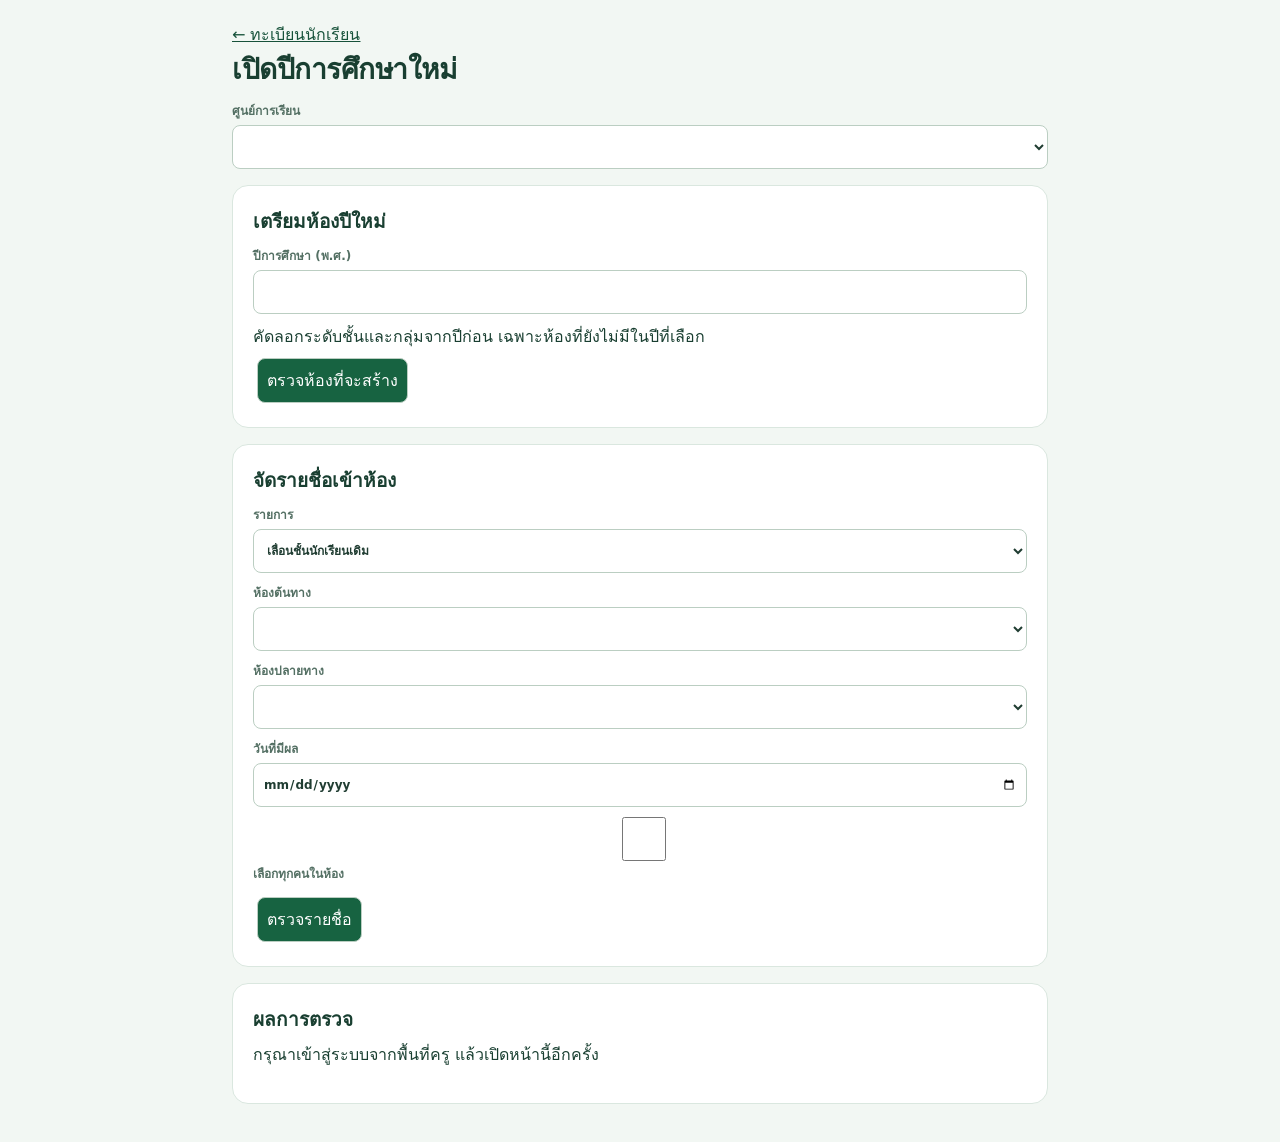
==== academic-year.html @ 92c997c7 "Add files via upload" ====
<!doctype html><html lang="th"><meta charset="utf-8"><meta name="viewport" content="width=device-width,initial-scale=1"><title>เปิดปีการศึกษาใหม่ · PAT Smart Check</title>
<link rel="stylesheet" href="students.css"><style>*{box-sizing:border-box}body{background:#f2f7f3;color:#193f31;font:16px system-ui;margin:0}main{max-width:860px;margin:auto;padding:22px}section{background:white;border:1px solid #dae7df;border-radius:16px;margin:16px 0;padding:20px}label{display:block;margin:10px 0}input,select,button{font:inherit;max-width:100%;padding:9px;border:1px solid #bbcec2;border-radius:8px}button{cursor:pointer;color:white;background:#176341;margin:4px}button:disabled{opacity:.5}#roster{max-height:320px;overflow:auto}#message{white-space:pre-line}li{margin:6px 0}a{color:#17523a}</style>
<main><a href="students.html">← ทะเบียนนักเรียน</a><h1>เปิดปีการศึกษาใหม่</h1>
<label>ศูนย์การเรียน <select id="center"></select></label>
<section><h2>เตรียมห้องปีใหม่</h2><label>ปีการศึกษา (พ.ศ.) <input id="year" type="number"></label>
<p>คัดลอกระดับชั้นและกลุ่มจากปีก่อน เฉพาะห้องที่ยังไม่มีในปีที่เลือก</p><button id="rooms">ตรวจห้องที่จะสร้าง</button></section>
<section><h2>จัดรายชื่อเข้าห้อง</h2><label>รายการ <select id="mode"><option value="promote">เลื่อนชั้นนักเรียนเดิม</option><option value="new">นำเข้านักเรียนใหม่จาก Excel</option></select></label>
<label id="fromLabel">ห้องต้นทาง <select id="source"></select></label><label>ห้องปลายทาง <select id="target"></select></label>
<label>วันที่มีผล <input id="day" type="date"></label><p id="dayHelp"></p>
<div id="selection"><label><input id="all" type="checkbox"> เลือกทุกคนในห้อง</label><div id="roster"></div></div>
<div id="upload" hidden><button id="download">ดาวน์โหลดเทมเพลต Excel</button><label>ไฟล์รายชื่อ .xlsx <input id="file" type="file" accept=".xlsx"></label></div>
<button id="preview">ตรวจรายชื่อ</button></section>
<section><h2>ผลการตรวจ</h2><p id="message" role="status">กำลังโหลดข้อมูล</p><ol id="result"></ol><button id="save" hidden>ยืนยันบันทึก</button><button id="discard" hidden>ปิดรายการเมื่อได้ตรวจผลแล้ว</button></section></main>
<script src="config.js"></script><script src="report-excel.js"></script><script src="excel-import.js?v=year1"></script><script src="academic-year.js"></script></html>
---- students.css ----
*{box-sizing:border-box}body{margin:0;background:#f3f7f4;color:#203d32;font:14px/1.6 system-ui,-apple-system,'Segoe UI',sans-serif}button,input,select{font:inherit}button{cursor:pointer}header{background:#fff;border-bottom:1px solid #dce8df;padding:18px max(20px,calc((100vw - 1120px)/2));display:flex;justify-content:space-between;align-items:center;gap:16px}.brand{display:flex;gap:12px;align-items:center;font-weight:750}.brand img{width:42px;height:42px;border-radius:11px}.brand small{display:block;color:#77877e;font-weight:400}main{max-width:1160px;margin:auto;padding:24px 20px 48px}.demo{background:#fff4dc;color:#80601e;padding:10px 14px;border-radius:10px;font-size:12px;margin-bottom:22px}h1{font-size:28px;letter-spacing:-.5px;margin:0}h2{font-size:19px;margin:0 0 8px}p{margin:5px 0}.muted{color:#76877e;font-size:12px}.top,.row{display:flex;align-items:center;justify-content:space-between;gap:12px;flex-wrap:wrap}.btn{border:1px solid #d6e4dc;border-radius:10px;background:#fff;color:#276147;padding:10px 15px;min-height:44px;font-weight:650}.primary{background:#087853;border-color:#087853;color:#fff}.ghost{border:0;background:transparent;color:#327158}.nav{display:flex;gap:8px;margin:22px 0}.nav span{padding:9px 14px;border-radius:9px;background:#e5f1e9;color:#1d6342;font-weight:700}.nav .later{background:transparent;color:#7c8981;font-weight:400}.stats{display:grid;grid-template-columns:repeat(4,1fr);gap:12px;margin-bottom:20px}.stat{padding:18px;background:#fff;border:1px solid #e0e9e3;border-radius:15px}.stat b{font-size:28px;display:block;color:#116c4c;line-height:1.3}.stat span{color:#6e8075;font-size:12px}.card{border:1px solid #dce7df;background:#fff;border-radius:18px;overflow:hidden}.filters{display:grid;grid-template-columns:1fr 1fr 1fr 1.6fr;gap:12px;padding:18px;border-bottom:1px solid #edf1ee}label{display:block;font-size:12px;font-weight:600;color:#547064}input,select{display:block;width:100%;min-width:0;border:1px solid #d6e1d9;border-radius:9px;padding:10px;background:#fff;color:#203d32;margin-top:5px;min-height:44px}.list-head{padding:14px 18px;display:flex;justify-content:space-between;align-items:center;background:#fafcfb}.table{overflow:auto}table{width:100%;border-collapse:collapse;text-align:left}th{font-size:12px;color:#70847a;background:#f7faf8;padding:12px 18px;font-weight:500}td{padding:17px 18px;border-bottom:1px solid #edf1ee;vertical-align:middle}tbody tr:last-child td{border-bottom:0}.person{display:flex;align-items:center;gap:11px}.avatar{background:#eaf3ed;color:#478264;width:38px;height:38px;border-radius:12px;display:grid;place-items:center;flex:0 0 38px}.avatar svg{width:21px;height:21px}.name{font-weight:650;white-space:nowrap}.badge{display:inline-block;border-radius:20px;padding:4px 9px;font-size:11px;white-space:nowrap}.ACTIVE{background:#e7f4eb;color:#267145}.COMPLETED{background:#e9f0fa;color:#3b638c}.WITHDRAWN{background:#faeeeb;color:#a15544}.TRANSFERRED{background:#f1edf8;color:#79569c}.store-empty{color:#ab7425}.line{font-size:11px;color:#3f8660}.end{padding:12px 18px;display:flex;justify-content:space-between;gap:12px;color:#7d8a82;font-size:12px}.flow-note{padding:15px 18px;border:1px dashed #d1ded5;border-radius:14px;margin-top:18px;color:#637c6d;font-size:12px}dialog{border:0;border-radius:20px;padding:24px;width:min(560px,calc(100vw - 28px));max-height:90dvh;overflow:auto;color:#203d32}dialog::backdrop{background:#123b2b66;backdrop-filter:blur(3px)}.close{width:38px;height:38px;border:0;border-radius:10px;color:#28694e;background:#eef5f0;font-size:22px}.grid{display:grid;grid-template-columns:1fr 1fr;gap:14px;margin:18px 0}.span2{grid-column:1/-1}.note{background:#f0f6f2;border-radius:12px;padding:12px;font-size:12px;color:#537363;margin:14px 0}.warn{background:#fff5e5;color:#8b6328}.footer{display:flex;justify-content:flex-end;gap:8px;margin-top:20px}.tabs{display:flex;gap:8px;margin:18px 0}.tabs button{flex:1}.error{color:#b13d30;font-size:12px}details{border:1px solid #e0e9e3;border-radius:12px;margin-top:12px;padding:12px}summary{cursor:pointer;font-size:13px;font-weight:650}.history{font-size:12px;border-top:1px solid #e8eee9;padding:10px 0;margin-top:10px}.toast{position:fixed;bottom:22px;left:50%;transform:translateX(-50%);background:#203d32;color:white;border-radius:12px;padding:12px 20px;max-width:92vw;width:max-content;z-index:10;font-size:13px}[hidden]{display:none!important}@media(max-width:700px){header{padding:14px 16px}.desktop{display:none}main{padding:18px 12px}.stats{grid-template-columns:1fr 1fr;gap:8px}.stat{padding:14px}.filters{grid-template-columns:1fr 1fr;padding:14px;gap:10px}.search{grid-column:1/-1}.top{align-items:flex-start}h1{font-size:25px}thead{display:none}table,tbody,tr,td{display:block}tr{padding:14px;border-bottom:1px solid #e5ede7;display:grid;grid-template-columns:1fr auto;gap:9px}td{padding:0;border:0}td:first-child{grid-column:1/-1}td:nth-child(3){grid-column:1/-1}td:last-child{grid-column:2;grid-row:2/4;align-self:center}td:nth-child(4){grid-column:1}.name{white-space:normal}.grid{grid-template-columns:1fr}.span2{grid-column:auto}.nav{font-size:12px}.end{flex-wrap:wrap}input,select{font-size:16px}dialog{padding:18px}.footer .btn{flex:1}}
.tabs{flex-wrap:wrap}.tabs button{font-size:12px;padding:8px;min-width:110px}.hour-totals{display:grid;grid-template-columns:repeat(3,minmax(0,1fr));gap:8px;margin:16px 0}.hour-totals>div{background:#eef5f0;border-radius:12px;padding:12px}.hour-totals b{display:block;font-size:24px;color:#12714c}.hour-totals small{font-size:11px}.hour-entry{border:1px solid #dce7df;padding:14px;border-radius:12px;margin:12px 0}.hour-entry p{font-size:12px}.hour-entry .btn{width:100%;margin-top:10px}.TRAINING_PAUSED{background:#fff4dc;color:#8b6723}.STUDY_PAUSED{background:#f1edf8;color:#79569c}#hoursPane input{font-size:16px}.scheduled{font-size:11px;color:#986515;margin-top:4px}@media(max-width:700px){.hour-totals>div{padding:9px}.hour-totals b{font-size:20px}}

.registry-hint{padding:12px;background:#f0f6f2;border-radius:12px;font-size:12px}.error{overflow-wrap:anywhere}.end button:disabled{opacity:.45}.tabs{display:none}button:disabled{cursor:wait;opacity:.55}.footer{position:sticky;bottom:-24px;background:#fff;padding:12px 0}
.student-actions{min-width:150px}.student-actions .btn{display:block;width:100%;margin:5px 0}.status-confirm{display:flex;align-items:flex-start;gap:10px;margin-top:16px}.status-confirm input{width:20px;min-height:20px;flex:0 0 20px;margin-top:2px}textarea{font:inherit;display:block;width:100%;min-width:0;border:1px solid #d6e1d9;border-radius:9px;padding:12px;margin-top:6px;resize:vertical}#statusEditor label{margin-top:14px}#statusHistory{overflow-wrap:anywhere}#statusImpact p{margin:8px 0}@media(max-width:700px){.student-actions{grid-column:1/-1!important;grid-row:auto!important;display:flex;gap:8px}.student-actions .btn{flex:1}textarea{font-size:16px}}

#storeEditor{width:min(680px,calc(100vw - 28px))}#storeAssignments{max-height:220px;overflow:auto;margin:14px 0}#storePending:empty{display:none}#storeHistory{overflow-wrap:anywhere}.student-actions{flex-wrap:wrap}#storeForm .grid>*{min-width:0}#storeEditor .footer{flex-wrap:wrap}
/* Compact room registry and student management menu. */
.registry-room{border:1px solid #dbe7df;border-radius:16px;margin:12px 0;overflow:hidden;background:white}.registry-room>summary{padding:16px;background:#eef6f1;cursor:pointer;color:#194f3b}.registry-room>summary small{display:block;margin-top:4px;color:#6b7d72}.registry-room-body{padding:0 16px 16px}.registry-student-row,.registry-row-heading{display:grid;grid-template-columns:minmax(180px,1.5fr) minmax(170px,1.5fr) minmax(110px,1fr) 90px;gap:12px;align-items:center;padding:14px 0;border-bottom:1px solid #e7eee9}.registry-row-heading{font-size:12px;color:#6b7d72}.registry-student-row>div{min-width:0;overflow-wrap:anywhere}.registry-student-row small{display:block;color:#77877e;font-size:12px;margin-top:4px}.registry-manage-sections>details{border:1px solid #dbe7df;border-radius:12px;padding:14px;margin:10px 0}.registry-manage-sections summary{font-weight:700;cursor:pointer;color:#185a40}.registry-manage-actions{display:flex;flex-wrap:wrap;gap:10px}.registry-manage-actions .btn{min-height:44px}#studentManager{width:min(560px,calc(100vw - 24px));box-sizing:border-box;max-height:85dvh;overflow:auto}#studentManager h3{margin-bottom:4px}
@media(max-width:700px){.registry-row-heading{display:none}.registry-student-row{grid-template-columns:minmax(0,1fr) auto;gap:10px}.registry-student-row>div:first-child{grid-column:1/-1}.registry-student-row>div:nth-child(2){grid-column:1/-1}.registry-student-row>.btn{min-height:44px}.registry-room-body{padding:0 12px 12px}.registry-manage-actions{flex-direction:column}.registry-manage-actions .btn{width:100%}}
.registry-top-actions{display:flex;gap:10px;align-items:center;flex-wrap:wrap}.registry-top-actions .btn{min-height:44px;white-space:normal}@media(max-width:600px){.registry-top-actions{display:grid;grid-template-columns:repeat(2,minmax(0,1fr));width:100%}.registry-top-actions .btn{height:100%;padding:10px 8px;font-size:14px}.top{flex-wrap:wrap}}
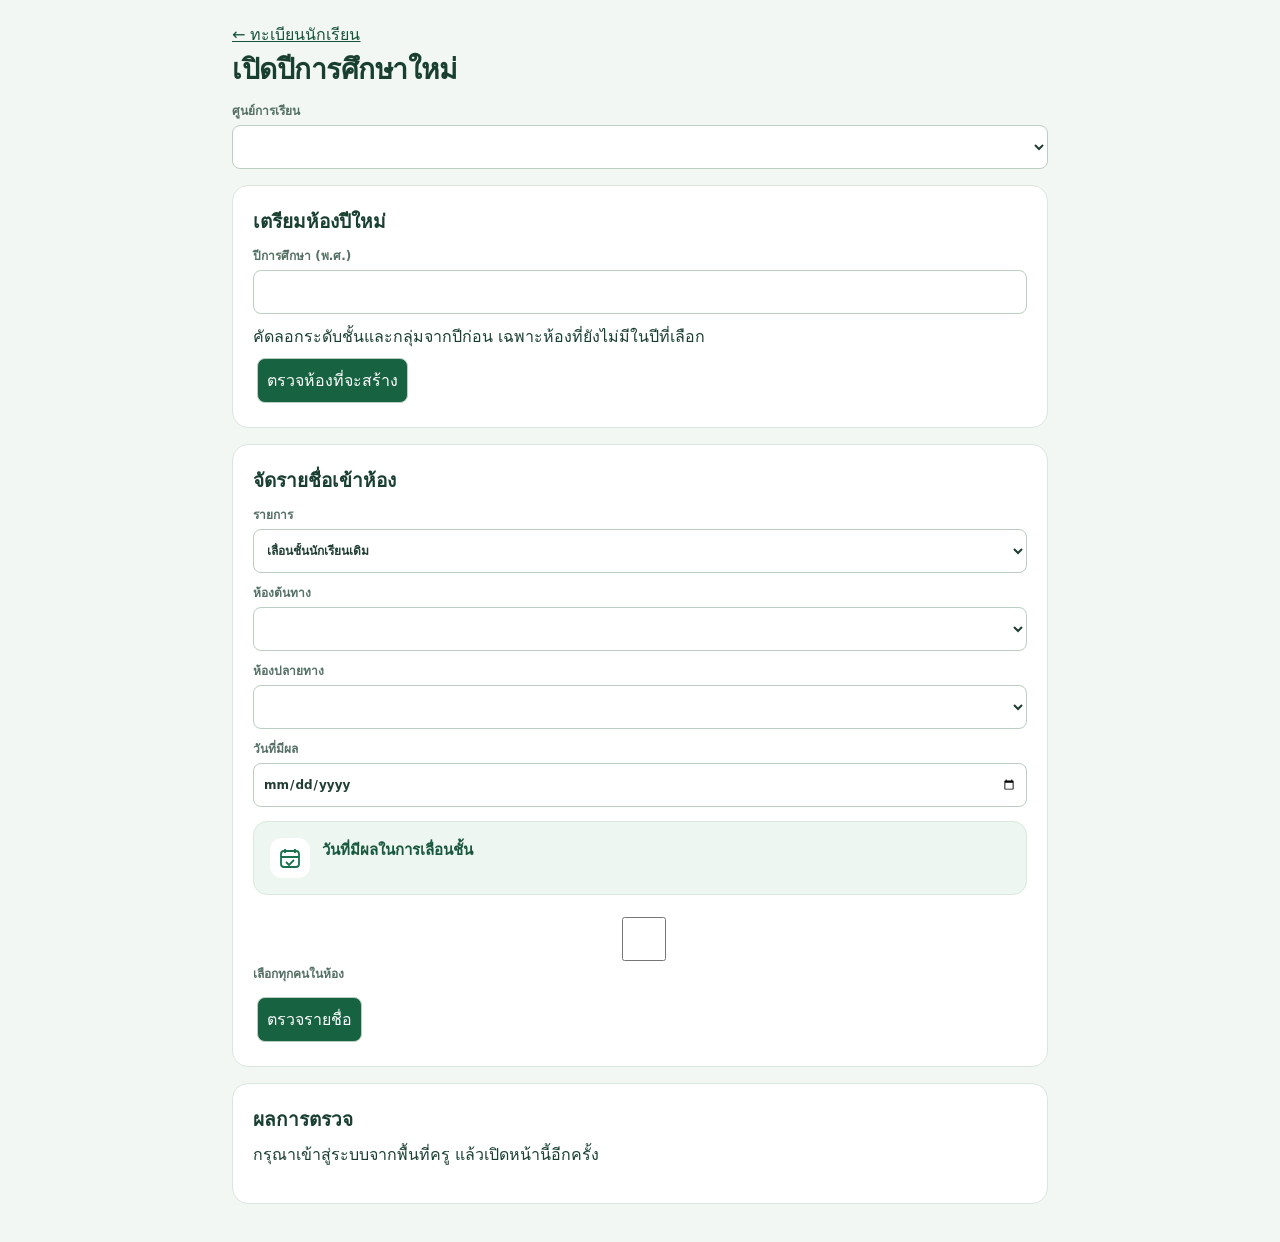
==== commit ded4fc8f: "Add files via upload" ====
--- a/academic-year.html
+++ b/academic-year.html
@@ -1,14 +1,15 @@
 <!doctype html><html lang="th"><meta charset="utf-8"><meta name="viewport" content="width=device-width,initial-scale=1"><title>เปิดปีการศึกษาใหม่ · PAT Smart Check</title>
-<link rel="stylesheet" href="students.css"><style>*{box-sizing:border-box}body{background:#f2f7f3;color:#193f31;font:16px system-ui;margin:0}main{max-width:860px;margin:auto;padding:22px}section{background:white;border:1px solid #dae7df;border-radius:16px;margin:16px 0;padding:20px}label{display:block;margin:10px 0}input,select,button{font:inherit;max-width:100%;padding:9px;border:1px solid #bbcec2;border-radius:8px}button{cursor:pointer;color:white;background:#176341;margin:4px}button:disabled{opacity:.5}#roster{max-height:320px;overflow:auto}#message{white-space:pre-line}li{margin:6px 0}a{color:#17523a}</style>
+<link rel="stylesheet" href="students.css"><style>*{box-sizing:border-box}body{background:#f2f7f3;color:#193f31;font:16px system-ui;margin:0}main{max-width:860px;margin:auto;padding:22px}section{background:white;border:1px solid #dae7df;border-radius:16px;margin:16px 0;padding:20px}label{display:block;margin:10px 0}input,select,button{font:inherit;max-width:100%;padding:9px;border:1px solid #bbcec2;border-radius:8px}button{cursor:pointer;color:white;background:#176341;margin:4px}button:disabled{opacity:.5}#roster{max-height:320px;overflow:auto}#message{white-space:pre-line}li{margin:6px 0}a{color:#17523a}.date-guidance{display:flex;align-items:flex-start;gap:12px;padding:16px;margin:14px 0 22px;background:#edf6f0;border:1px solid #d7e9de;border-radius:14px;line-height:1.7}.date-guidance-icon{display:grid;place-items:center;flex:0 0 40px;width:40px;height:40px;border-radius:12px;background:#fff;color:#19724d}.date-guidance-icon svg{width:24px;height:24px}.date-guidance strong{display:block;color:#18583e;font-size:15px}.date-guidance p{margin:4px 0 0;color:#526b5e;font-size:14px}@media(max-width:480px){main{padding:16px}section{padding:16px}.date-guidance{padding:12px;gap:10px}} </style>
 <main><a href="students.html">← ทะเบียนนักเรียน</a><h1>เปิดปีการศึกษาใหม่</h1>
 <label>ศูนย์การเรียน <select id="center"></select></label>
 <section><h2>เตรียมห้องปีใหม่</h2><label>ปีการศึกษา (พ.ศ.) <input id="year" type="number"></label>
 <p>คัดลอกระดับชั้นและกลุ่มจากปีก่อน เฉพาะห้องที่ยังไม่มีในปีที่เลือก</p><button id="rooms">ตรวจห้องที่จะสร้าง</button></section>
 <section><h2>จัดรายชื่อเข้าห้อง</h2><label>รายการ <select id="mode"><option value="promote">เลื่อนชั้นนักเรียนเดิม</option><option value="new">นำเข้านักเรียนใหม่จาก Excel</option></select></label>
 <label id="fromLabel">ห้องต้นทาง <select id="source"></select></label><label>ห้องปลายทาง <select id="target"></select></label>
-<label>วันที่มีผล <input id="day" type="date"></label><p id="dayHelp"></p>
+<label>วันที่มีผล <input id="day" type="date"></label><aside class="date-guidance" aria-labelledby="dayHelpTitle"><span class="date-guidance-icon" aria-hidden="true"><svg viewBox="0 0 24 24" fill="none" stroke="currentColor" stroke-width="1.8"><rect x="3" y="5" width="18" height="16" rx="3"/><path d="M7 3v4m10-4v4M3 11h18m-13 5 3 3 5-5"/></svg></span><div><strong id="dayHelpTitle">วันที่มีผลในการเลื่อนชั้น</strong><p id="dayHelp"></p></div></aside>
 <div id="selection"><label><input id="all" type="checkbox"> เลือกทุกคนในห้อง</label><div id="roster"></div></div>
 <div id="upload" hidden><button id="download">ดาวน์โหลดเทมเพลต Excel</button><label>ไฟล์รายชื่อ .xlsx <input id="file" type="file" accept=".xlsx"></label></div>
 <button id="preview">ตรวจรายชื่อ</button></section>
 <section><h2>ผลการตรวจ</h2><p id="message" role="status">กำลังโหลดข้อมูล</p><ol id="result"></ol><button id="save" hidden>ยืนยันบันทึก</button><button id="discard" hidden>ปิดรายการเมื่อได้ตรวจผลแล้ว</button></section></main>
-<script src="config.js"></script><script src="report-excel.js"></script><script src="excel-import.js?v=year1"></script><script src="academic-year.js"></script></html>
+<script src="config.js"></script><script src="report-excel.js"></script><script src="excel-import.js?v=year1"></script><script src="academic-year.js?v=20261105help"></script></html>
+
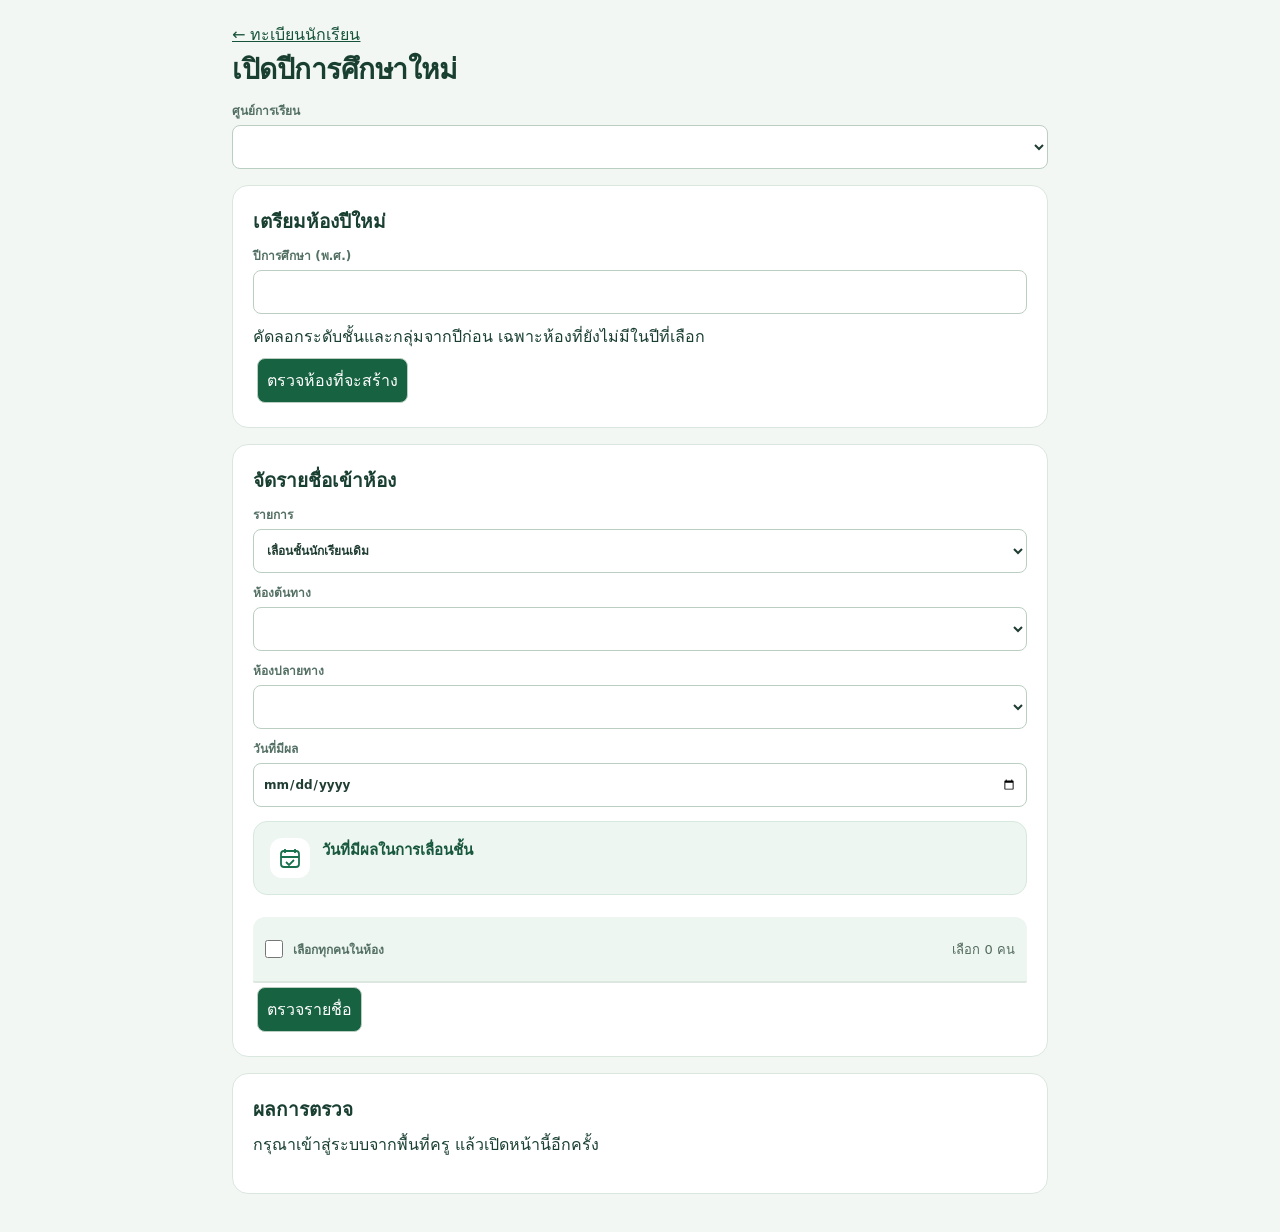
==== commit a50d1d2c: "Add files via upload" ====
--- a/academic-year.html
+++ b/academic-year.html
@@ -1,5 +1,22 @@
 <!doctype html><html lang="th"><meta charset="utf-8"><meta name="viewport" content="width=device-width,initial-scale=1"><title>เปิดปีการศึกษาใหม่ · PAT Smart Check</title>
-<link rel="stylesheet" href="students.css"><style>*{box-sizing:border-box}body{background:#f2f7f3;color:#193f31;font:16px system-ui;margin:0}main{max-width:860px;margin:auto;padding:22px}section{background:white;border:1px solid #dae7df;border-radius:16px;margin:16px 0;padding:20px}label{display:block;margin:10px 0}input,select,button{font:inherit;max-width:100%;padding:9px;border:1px solid #bbcec2;border-radius:8px}button{cursor:pointer;color:white;background:#176341;margin:4px}button:disabled{opacity:.5}#roster{max-height:320px;overflow:auto}#message{white-space:pre-line}li{margin:6px 0}a{color:#17523a}.date-guidance{display:flex;align-items:flex-start;gap:12px;padding:16px;margin:14px 0 22px;background:#edf6f0;border:1px solid #d7e9de;border-radius:14px;line-height:1.7}.date-guidance-icon{display:grid;place-items:center;flex:0 0 40px;width:40px;height:40px;border-radius:12px;background:#fff;color:#19724d}.date-guidance-icon svg{width:24px;height:24px}.date-guidance strong{display:block;color:#18583e;font-size:15px}.date-guidance p{margin:4px 0 0;color:#526b5e;font-size:14px}@media(max-width:480px){main{padding:16px}section{padding:16px}.date-guidance{padding:12px;gap:10px}} </style>
+<link rel="stylesheet" href="students.css"><style>*{box-sizing:border-box}body{background:#f2f7f3;color:#193f31;font:16px system-ui;margin:0}main{max-width:860px;margin:auto;padding:22px}section{background:white;border:1px solid #dae7df;border-radius:16px;margin:16px 0;padding:20px}label{display:block;margin:10px 0}input,select,button{font:inherit;max-width:100%;padding:9px;border:1px solid #bbcec2;border-radius:8px}button{cursor:pointer;color:white;background:#176341;margin:4px}button:disabled{opacity:.5}#roster{max-height:320px;overflow:auto}#message{white-space:pre-line}li{margin:6px 0}a{color:#17523a}.date-guidance{display:flex;align-items:flex-start;gap:12px;padding:16px;margin:14px 0 22px;background:#edf6f0;border:1px solid #d7e9de;border-radius:14px;line-height:1.7}.date-guidance-icon{display:grid;place-items:center;flex:0 0 40px;width:40px;height:40px;border-radius:12px;background:#fff;color:#19724d}.date-guidance-icon svg{width:24px;height:24px}.date-guidance strong{display:block;color:#18583e;font-size:15px}.date-guidance p{margin:4px 0 0;color:#526b5e;font-size:14px}@media(max-width:480px){main{padding:16px}section{padding:16px}.date-guidance{padding:12px;gap:10px}} 
+#selection input[type="checkbox"]{appearance:auto;display:inline-block;width:18px;height:18px;min-width:18px;min-height:18px;max-width:18px;padding:0;margin:0;flex:0 0 18px;accent-color:#176341;vertical-align:middle}
+.year-selection-bar{display:flex;flex-wrap:wrap;align-items:center;justify-content:space-between;gap:8px;padding:10px 12px;background:#eef6f1;border-radius:12px 12px 0 0}
+.year-selection-bar label{display:flex;align-items:center;gap:10px;margin:0;min-height:44px;cursor:pointer}.year-selection-bar span{font-size:13px;color:#526b5e}
+#roster{max-height:380px;overflow:auto;border:1px solid #dbe7df;border-radius:0 0 12px 12px}
+#roster .year-roster{display:table;width:100%;border-collapse:collapse;table-layout:fixed;text-align:left}
+#roster caption{position:absolute;width:1px;height:1px;overflow:hidden;clip-path:inset(50%)}
+#roster thead{display:table-header-group}#roster tbody{display:table-row-group}
+#roster tr{display:table-row;padding:0;border:0}
+#roster th,#roster td{display:table-cell;padding:10px 12px;border-bottom:1px solid #e6eee9;vertical-align:middle;grid-column:auto;grid-row:auto;font-size:14px;overflow-wrap:anywhere}
+#roster th{position:sticky;top:0;z-index:1;background:#f5f9f6;color:#305b44;font-weight:600}
+#roster th:first-child{width:64px;text-align:center}#roster th:nth-child(2){width:34%}
+#roster td:first-child{text-align:center;padding:0}#roster td[colspan]{padding:20px;color:#627568;text-align:center}
+#roster tbody tr:nth-child(even){background:#fafcfb}#roster tbody tr:has(input:checked){background:#eaf5ee}
+#roster .year-check-target{display:flex;align-items:center;justify-content:center;min-height:44px;margin:0;cursor:pointer}
+#selection input:focus-visible{outline:3px solid #f2a344;outline-offset:3px}
+@media(max-width:480px){#roster th,#roster td{padding:10px 8px;font-size:13px}#roster th:first-child{width:48px}}
+</style>
 <main><a href="students.html">← ทะเบียนนักเรียน</a><h1>เปิดปีการศึกษาใหม่</h1>
 <label>ศูนย์การเรียน <select id="center"></select></label>
 <section><h2>เตรียมห้องปีใหม่</h2><label>ปีการศึกษา (พ.ศ.) <input id="year" type="number"></label>
@@ -7,9 +24,9 @@
 <section><h2>จัดรายชื่อเข้าห้อง</h2><label>รายการ <select id="mode"><option value="promote">เลื่อนชั้นนักเรียนเดิม</option><option value="new">นำเข้านักเรียนใหม่จาก Excel</option></select></label>
 <label id="fromLabel">ห้องต้นทาง <select id="source"></select></label><label>ห้องปลายทาง <select id="target"></select></label>
 <label>วันที่มีผล <input id="day" type="date"></label><aside class="date-guidance" aria-labelledby="dayHelpTitle"><span class="date-guidance-icon" aria-hidden="true"><svg viewBox="0 0 24 24" fill="none" stroke="currentColor" stroke-width="1.8"><rect x="3" y="5" width="18" height="16" rx="3"/><path d="M7 3v4m10-4v4M3 11h18m-13 5 3 3 5-5"/></svg></span><div><strong id="dayHelpTitle">วันที่มีผลในการเลื่อนชั้น</strong><p id="dayHelp"></p></div></aside>
-<div id="selection"><label><input id="all" type="checkbox"> เลือกทุกคนในห้อง</label><div id="roster"></div></div>
+<div id="selection"><div class="year-selection-bar"><label><input id="all" type="checkbox"> เลือกทุกคนในห้อง</label><span id="selectionCount" role="status">เลือก 0 คน</span></div><div id="roster" tabindex="0" role="region" aria-label="ตารางรายชื่อนักเรียน"></div></div>
 <div id="upload" hidden><button id="download">ดาวน์โหลดเทมเพลต Excel</button><label>ไฟล์รายชื่อ .xlsx <input id="file" type="file" accept=".xlsx"></label></div>
 <button id="preview">ตรวจรายชื่อ</button></section>
 <section><h2>ผลการตรวจ</h2><p id="message" role="status">กำลังโหลดข้อมูล</p><ol id="result"></ol><button id="save" hidden>ยืนยันบันทึก</button><button id="discard" hidden>ปิดรายการเมื่อได้ตรวจผลแล้ว</button></section></main>
-<script src="config.js"></script><script src="report-excel.js"></script><script src="excel-import.js?v=year1"></script><script src="academic-year.js?v=20261105help"></script></html>
+<script src="config.js"></script><script src="report-excel.js"></script><script src="excel-import.js?v=year1"></script><script src="academic-year.js?v=20261105table"></script></html>
 
